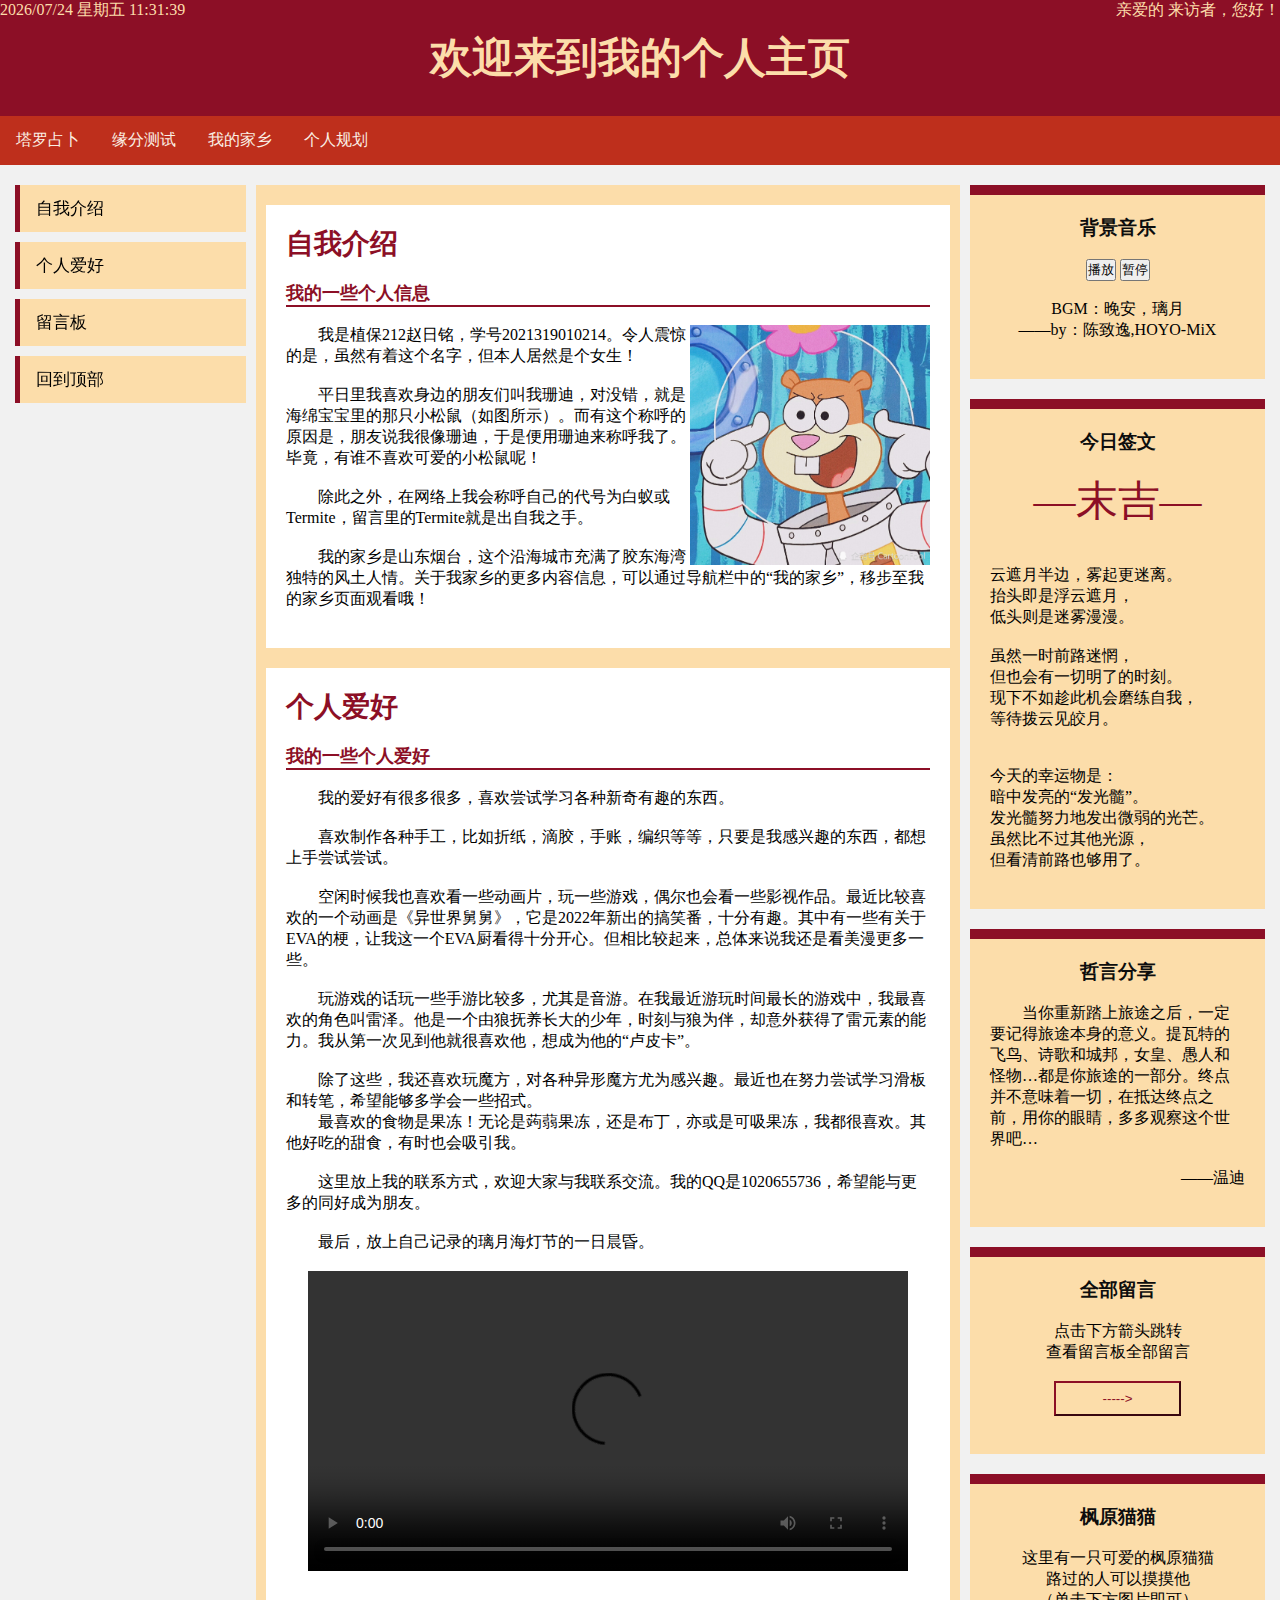
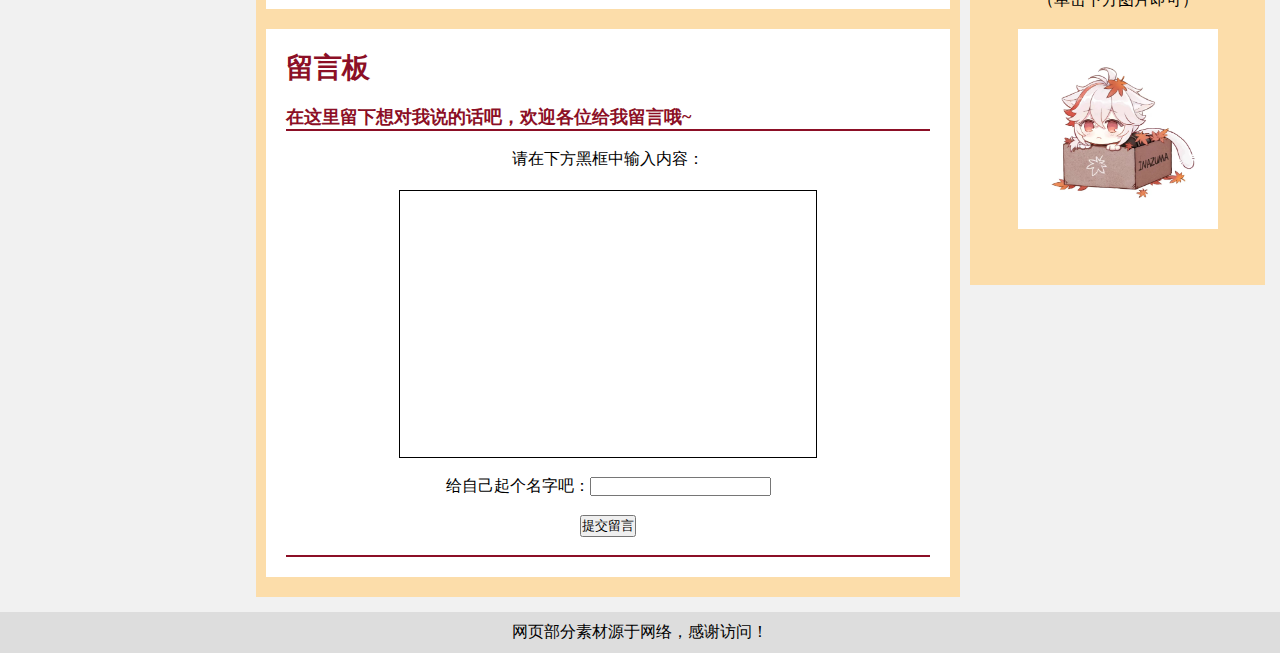
==== web_homework/index.html @ fce6e5ae "Create index.html" ====
<html>
<head>
	<title>白蚁的秘密空间</title>
	<link rel="stylesheet" type="text/css" href="index.css">
	<script type="text/javascript" src="time.js"></script>
	<script type="text/javascript" src="cookie.js"></script>


</head>
<body onload="startTime()">

	<div id="clock"></div>
	<div id="visiter">亲爱的 来访者，您好！</div>
	<div class="header">
		<h1>欢迎来到我的个人主页</h1>
	</div>
	<div class="topnav">
		<a href="tarot.html">塔罗占卜</a>
		<a href="fate.html">缘分测试</a>
		<a href="town.html">我的家乡</a>
		<a href="intro.html">个人规划</a>
	</div>
<div class="row">
	<div class="leftcolumn">
	<div class="card1"><li><a href="#self">自我介绍</a></li></div>
	<div class="card1"><li><a href="#hobby">个人爱好</a></li></div>
	<div class="card1"><li><a href="#message">留言板</a></li></div>
	<div class="card1"><li><a href="#visiter">回到顶部</a></li></div>
	</div>
	<div class="midcolumn">
		<div class="card2" id="self">
			<h2>自我介绍</h2><br/>
			<h4>我的一些个人信息</h4><hr/><br/>
			<p id="indent"><img src="珊迪.png" alt="珊迪" style="float:right" width="240" height="240"/>我是植保212赵日铭，学号2021319010214。令人震惊的是，虽然有着这个名字，但本人居然是个女生！</p><br/>
			<p id="indent">平日里我喜欢身边的朋友们叫我珊迪，对没错，就是海绵宝宝里的那只小松鼠（如图所示）。而有这个称呼的原因是，朋友说我很像珊迪，于是便用珊迪来称呼我了。毕竟，有谁不喜欢可爱的小松鼠呢！</p><br/>
			<p id="indent">除此之外，在网络上我会称呼自己的代号为白蚁或Termite，留言里的Termite就是出自我之手。</p><br/>
			<p id="indent">我的家乡是山东烟台，这个沿海城市充满了胶东海湾独特的风土人情。关于我家乡的更多内容信息，可以通过导航栏中的“我的家乡”，移步至我的家乡页面观看哦！</p><br/>
		</div>
		<div class="card2" id="hobby">
			<h2>个人爱好</h2><br/>
			<h4>我的一些个人爱好</h4><hr/><br/>
			<p id="indent">我的爱好有很多很多，喜欢尝试学习各种新奇有趣的东西。</p><br/>
			<p id="indent">喜欢制作各种手工，比如折纸，滴胶，手账，编织等等，只要是我感兴趣的东西，都想上手尝试尝试。</p><br/>
			<p id="indent">空闲时候我也喜欢看一些动画片，玩一些游戏，偶尔也会看一些影视作品。最近比较喜欢的一个动画是《异世界舅舅》，它是2022年新出的搞笑番，十分有趣。其中有一些有关于EVA的梗，让我这一个EVA厨看得十分开心。但相比较起来，总体来说我还是看美漫更多一些。</p><br/>
			<p id="indent">玩游戏的话玩一些手游比较多，尤其是音游。在我最近游玩时间最长的游戏中，我最喜欢的角色叫雷泽。他是一个由狼抚养长大的少年，时刻与狼为伴，却意外获得了雷元素的能力。我从第一次见到他就很喜欢他，想成为他的“卢皮卡”。</p><br/>
			<p id="indent">除了这些，我还喜欢玩魔方，对各种异形魔方尤为感兴趣。最近也在努力尝试学习滑板和转笔，希望能够多学会一些招式。
			<p id="indent">最喜欢的食物是果冻！无论是蒟蒻果冻，还是布丁，亦或是可吸果冻，我都很喜欢。其他好吃的甜食，有时也会吸引我。</p><br/>
			<p id="indent">这里放上我的联系方式，欢迎大家与我联系交流。我的QQ是1020655736，希望能与更多的同好成为朋友。</p><br/>
			<p id="indent">最后，放上自己记录的璃月海灯节的一日晨昏。</p><br/>
			<p align="center"><video loop="loop" controls="controls" preload="auto" width="600" height="300">
        			<source src="璃月海灯节.mp4" type="video/mp4"></video></p><br/>
		</div>
		<div class="card2" id="message">
			<h2>留言板</h2><br/>
			<h4>在这里留下想对我说的话吧，欢迎各位给我留言哦~</h4><hr/><br/>

	<form action="message1.php" onsubmit="return checkCookie()" method="post">
	<p align="center">请在下方黑框中输入内容：</p><br/>
	<div class="container">
		<textarea name="message" rows="25"></textarea>
	</div>
	<br/>
	<p align="center">给自己起个名字吧：<input type="text" name="visitor"/></p>
	<br/>
	<p align="center"><input type="submit" value="提交留言"/></p><br/>
	</form>
	<hr/>

		</div>
	</div>
	<div class="rightcolumn">
		<div class="card3">
			<h3>背景音乐</h3><br/>
		<p align="center"><button onclick="playVid()" type="button">播放</button>
		<button onclick="pauseVid()" type="button">暂停</button> 
		</p><br/> 
		<audio id="bgm" autoplay="autoplay" loop="loop" controls="controls" preload="auto" hidden>
        <source src="陈致逸,HOYO-MiX - Good Night, Liyue 晚安，璃月.mp3"
		type="audio/mp3">
	</audio>

			<p align="center">BGM：晚安，璃月<br>——by：陈致逸,HOYO-MiX</p><br/>
		</div>
		<div class="card3">
			<h3>今日签文</h3><br/>
			<p id="lucky">—末吉—</p><br/><br/>
			<p>云遮月半边，雾起更迷离。</p>
			<p>抬头即是浮云遮月，<br>低头则是迷雾漫漫。</p><br/>
			<p>虽然一时前路迷惘，<br>但也会有一切明了的时刻。</p>
			<p>现下不如趁此机会磨练自我，<br>等待拨云见皎月。</p><br/><br/>
			<p>今天的幸运物是：<br>暗中发亮的“发光髓”。</p>
			<p>发光髓努力地发出微弱的光芒。</p>
			<p>虽然比不过其他光源，<br>但看清前路也够用了。</p><br/>
		</div>
		<div class="card3">
			<h3>哲言分享</h3><br/>
			<p id="indent">当你重新踏上旅途之后，一定要记得旅途本身的意义。提瓦特的飞鸟、诗歌和城邦，女皇、愚人和怪物…都是你旅途的一部分。终点并不意味着一切，在抵达终点之前，用你的眼睛，多多观察这个世界吧…</p><br/>
			<p align="right">——温迪</p><br/>
		</div>
		<div class="card3">
			<h3>全部留言</h3><br/>
			<p align="center">点击下方箭头跳转</p>
			<p align="center">查看留言板全部留言</p>
		<form action="msg_out1.php"><br/>
		<p align="center"><input id="leave_msg" type="submit" value="----->"></p>
		</form>
		<br/>
		</div>
		<div class="card3">
			<h3>枫原猫猫</h3><br/>
			<p align="center">这里有一只可爱的枫原猫猫</p>
			<p align="center">路过的人可以摸摸他<br>（单击下方图片即可）</p><br/>
			<p align="center"><img src="枫原万叶10.jpg" alt="枫原猫猫" onclick="cat()" width="200" height="200"/></p><br/>
			<p align="center" id="mafu"></p>
			<p align="center" id="cat"></p><br/>
		</div>
	</div>

<script> 
var myAudio=document.getElementById("bgm"); 

function playVid()
{ 
  myAudio.play(); 
} 

function pauseVid()
{ 
  myAudio.pause(); 
} 
var count=0;
function cat()
{
	count+=1;
	document.getElementById('mafu').innerHTML="抚摸+1，第"+count+"次抚摸";

	if(count==1){
		document.getElementById('cat').innerHTML="枫原猫猫想和你一起玩耍";
	}
	if(count==2){
		document.getElementById('cat').innerHTML="枫原猫猫希望你多摸摸他";
	}
	if(count==5){
		document.getElementById('cat').innerHTML="枫原猫猫觉得很舒服";
	}
	if(count==10){
		document.getElementById('cat').innerHTML="枫原猫猫很开心";
	}
	if(count==20){
		document.getElementById('cat').innerHTML="枫原猫猫很感谢你来陪他";
	}
	if(count==50){
		document.getElementById('cat').innerHTML="枫原猫猫已经很满足了";
	}
	if(count==100){
		document.getElementById('cat').innerHTML="枫原猫猫不忍心一直占用你的时间";
	}
	if(count==150){
		document.getElementById('cat').innerHTML="抚摸次数已经足够多了";
	}
	if(count==200){
		document.getElementById('cat').innerHTML="也要多去看看网页的其他内容啊";
	}
	if(count==300){
		document.getElementById('cat').innerHTML="请不要再抚摸枫原猫猫了";
	}
	if(count==420){
		document.getElementById('cat').innerHTML="再怎么抚摸枫原猫猫也不会有神奇的事情发生的";
	}
	if(count==500){
		document.getElementById('cat').innerHTML="算了，请随意吧";
	}
}
</script> 

	</div>
</div>

<div class="footer">
  <p class="center">网页部分素材源于网络，感谢访问！</p>
</div>

</body>
</html>
---- web_homework/index.css ----
* {
	margin: 0;
	padding: 0;
	box-sizing: border-box;
	font: "courier new";
}
.header{
	background-color: #8C0F26;
 	text-align: center;
 	padding: 30px;
}
.header h1{
	text-align: center;
	color: #FCDDAA;
	font-size:42px;	
}
body{
	background-color: #F1F1F1;
	width: 100%;
	height: 100vh;
	counter-reset: section;
}
.topnav {
 	overflow: hidden;
 	background-color: #BE2F1C;
}
.topnav a {
 	float: left;
  	display: block;
  	color: #FBEFE5;
  	text-align: center;
  	padding: 14px 16px;
  	text-decoration: none;
}
.topnav a:hover {
	background-color:#FBEFE5;
	color: black;
}
#a_page{
	background-color:#FBEFE5;
	color: black;
}
#a_home{
	float: right;
}
#clock{
	float:left;
	text-align:left;
	color: #FCDDAA;
 	background-color: #8C0F26;
}
#visiter{
	float:right;
	text-align:right;
	color: #FCDDAA;
 	background-color: #8C0F26;
}
.leftcolumn {
    list-style-type: none;
    margin: 0;
   	padding-top: 20px;
	padding-left:15px;
	padding-right:10px;
    width: 20%;
    position: fixed;
    height: 100%;
    overflow: auto;
	font-size:17px;
}

li a {
	border-left-style:solid;
	border-width:5px;
	border-color: #8C0F26;
	margin-bottom:10px;
	background-color:#FCDDAA;
	padding:12px 16px;
    display: block;
    color: #000;
    text-decoration: none;
}

li a.active {
    background-color: white;
    color:#8C0F26;
}

li a:hover:not(.active) {
    background-color: white;
    color: #8C0F26;
}
.midcolumn{
	float:left;
	width:55%;
	margin-left:20%;
	margin-top:20px;
	background-color:#FCDDAA;
	padding-right:10px;
	padding-left:10px;
	padding-bottom:20px;
}
.rightcolumn{
	float:left;
	width:25%;
	padding-left:10px;
	padding-right:15px;
}

.card2{
	background-color:white;
	padding:20px;
	margin-top:20px;
}
.card3{
	background-color:#FCDDAA;
	border-top-style:solid;
	border-width:10px;
	border-color:#8C0F26;
	padding:20px;
	margin-top:20px;
}
.row:after {
  content: "";
  display: table;
  clear: both;
}
.footer {
  padding: 10px;
  text-align: center;
  background:#ddd;
  margin-top: 15px;
}
.container{
	width: 100%;
	height: 30%;
	display: flex;
	flex- direction: row;
	padding: 1px;
	justify-content:center;
}
textarea{
	--margin: 1px;
	width: 65%;
	height: 100%;
	outline: none;
	resize: none;
	margin: var(--margin);	
	padding: 5px;
	border-color: black;
	background: transparent;
}
button{
	text-align:center;
	
}
h1{
	text-align: center;
	color: #0D0D0D;
}
h2{
	font-size:28px;
	color:#8C0F26;
}
h3{
	text-align: center;
	color: #0D0D0D;
}
h4{
	color:#8C0F26;
	font-size:18px;
}
hr{
	border-style:solid;
	border-width:0.5px;
	border-color:#8C0F26;
}
.card {
	background-color: white;
	padding: 20px;
	margin: 10px 42px;
	border-style:solid;
	border-width:0.5px;
	border-color:#8C0F26;
}
.comment::before {
  	counter-increment: section;
	content: counter(section) ". ";
}
#leave_msg{
	text-align:center;
	background: transparent;
	width:50%;
	height:35px;
	border-color: #8C0F26;
	color: #8C0F26;
}
#lucky{
	text-align: center;
	color: #8C0F26;
	font-size: 42px;
}
#indent{
	text-indent: 2em;
}
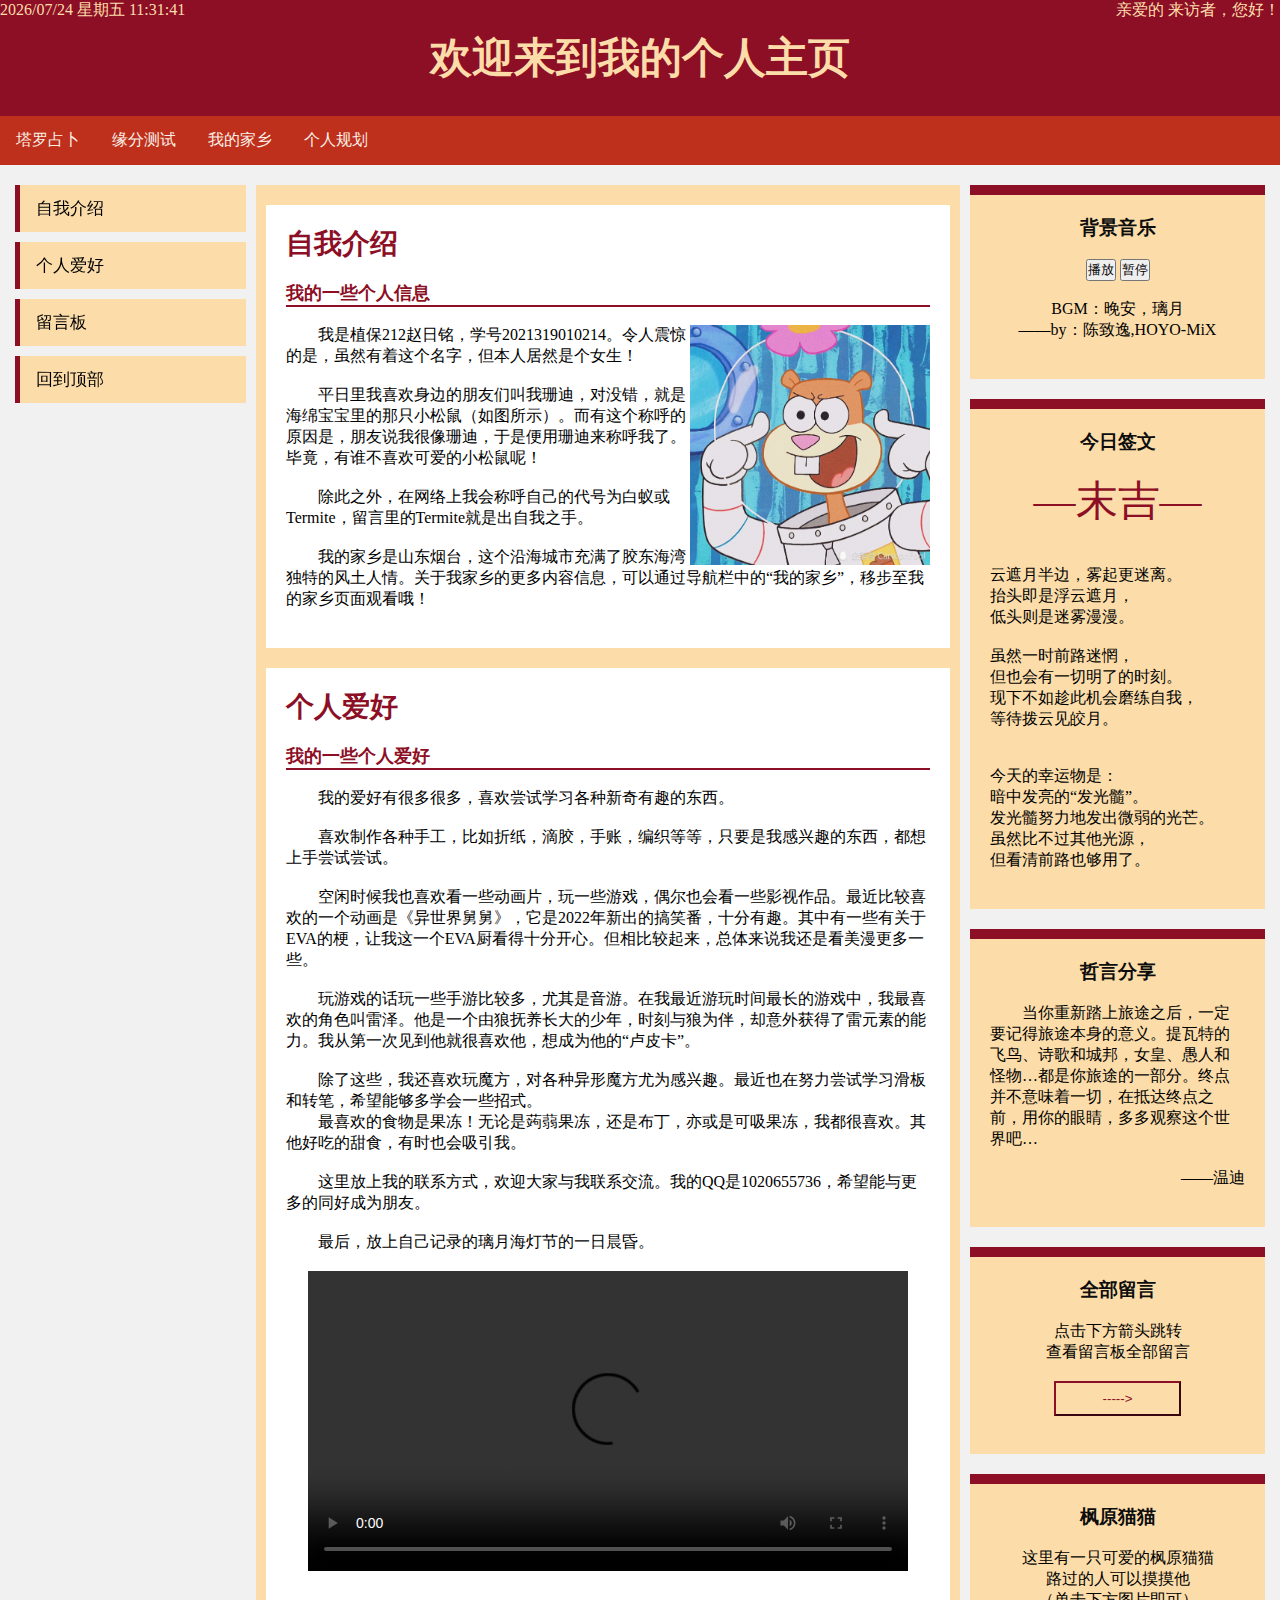
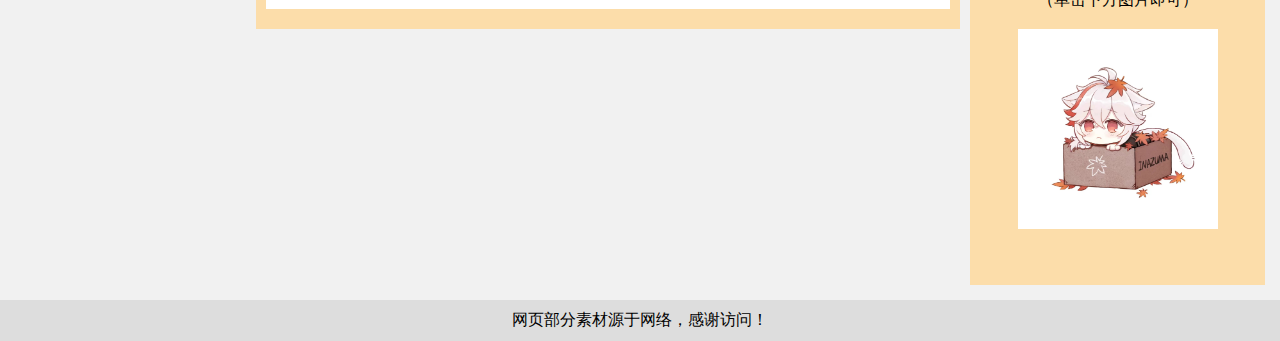
==== commit 8e668813: "Update index.html" ====
--- a/web_homework/index.html
+++ b/web_homework/index.html
@@ -50,23 +50,7 @@
 			<p align="center"><video loop="loop" controls="controls" preload="auto" width="600" height="300">
         			<source src="璃月海灯节.mp4" type="video/mp4"></video></p><br/>
 		</div>
-		<div class="card2" id="message">
-			<h2>留言板</h2><br/>
-			<h4>在这里留下想对我说的话吧，欢迎各位给我留言哦~</h4><hr/><br/>
-
-	<form action="message1.php" onsubmit="return checkCookie()" method="post">
-	<p align="center">请在下方黑框中输入内容：</p><br/>
-	<div class="container">
-		<textarea name="message" rows="25"></textarea>
-	</div>
-	<br/>
-	<p align="center">给自己起个名字吧：<input type="text" name="visitor"/></p>
-	<br/>
-	<p align="center"><input type="submit" value="提交留言"/></p><br/>
-	</form>
-	<hr/>
-
-		</div>
+	
 	</div>
 	<div class="rightcolumn">
 		<div class="card3">
